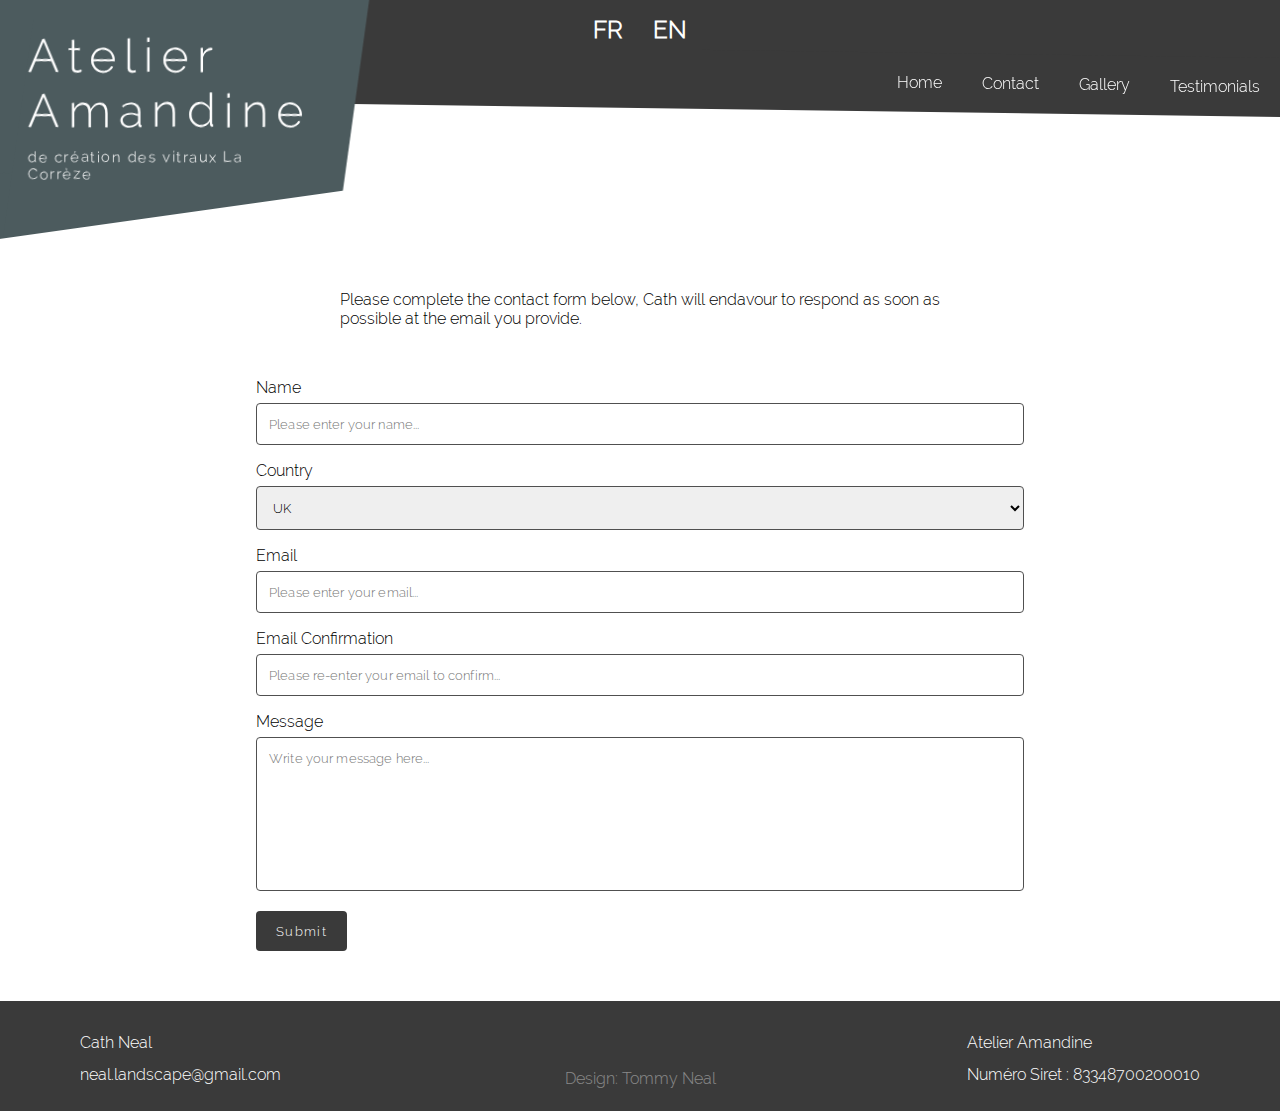
==== contact-en.html @ 633e2542 "Add files via upload" ====
<!DOCTYPE html>
<html lang="en">
<head>
  <meta charset="UTF-8">
  <meta name="viewport" content="width=device-width, initial-scale=1.0">
  <title>Atelier Amandine - Contact</title>
  <link rel="stylesheet" type="text/css" href="styles.css">
  <style>
    /* Footer positioning for this page, is dependent on relative top position of '#formContainer' in styles.ccs file*/
    #footer{
      position: relative;
      bottom: -150px;
    }
  </style>
</head>
<body>

  <!-- Language Toggle Links -->
  <div id="langTogContainer">
    <a class="langToggle" href="contact-fr.html"> FR </a>
    <a class="langToggle" href="contact-en.html"> EN </a>
  </div>

  <!-- Heading -->
  <div id="companyNameContainer" class="notranslate">
    <h1 id="companyName">Atelier <br> Amandine</h1>
    <h2 id="tagline">de cr&eacute;ation des vitraux La Corr&egrave;ze</h2>   
  </div>

  <!-- Navigation Bar -->
  <div id="navBarStartPos"></div>
  <div id="container">
    <ul>
      <li > <a href="testimonials-en.html">Testimonials</a></li>
      <li> <a href="gallery-en.html">Gallery</a></li>
      <li>  <a href="contact-en.html">Contact</a></li>
      <li> <a href="index.html">Home</a></li>
    </ul>
  </div>

  <!-- Contact Form -->
  <div id="formContainer">
    <div id="contactContainer">
      <p>Please complete the contact form below, Cath will endavour to respond as soon as possible at the email you provide.</p>
    </div>
    <form>
      <label for="name">Name</label>
      <input type="text" id="name" name="fullname" placeholder="Please enter your name..." required>

      <label for="country">Country</label>
      <select id="country" name="country">
        <option value="UK">UK</option>
        <option value="France">France</option>
      </select>

      <label for="email">Email</label>
      <input type="text" id="email" name="email" placeholder="Please enter your email..." required>

      <label for="emailConfirm">Email Confirmation</label>
      <input type="text" id="emailConfirm" name="emailConf" placeholder="Please re-enter your email to confirm..." required>
      <div id="alertBox">
        <p id="alert">Emails do not match</p>
      </div>

      <label for="message">Message</label>
      <textarea name="message" rows="8" placeholder="Write your message here..." required></textarea>

      <input type="submit" value="Submit">
    </form>
  </div>

  <!--- Footer -->
  <div id="footer">
    <p id="info"> Cath Neal<br>neal.landscape@gmail.com</p>
    <p id="NS"> Atelier Amandine<br>Numéro Siret :  83348700200010</p>
    <p id="design"> Design: Tommy Neal</p>
  </div> 
  
  <script src="app.js"></script>
</body>
</html>
---- styles.css ----
/*Adding custom font Raleway*/
@font-face {
  font-family: Raleway;
  src: url(fonts/Raleway-Light.ttf);
}
body{
  margin: 0;
  padding:0;
  font-family: Raleway, Verdana, Geneva, Tahoma, sans-serif;  
  position: relative; /*relative position required for min-width of webpage*/
  top: 0;
  left: 0;
  min-width: 970px; /*min-width of webpage*/
}
 
/*Language Toggle Links*/
#langTogContainer{
  position: fixed;
  top: 0;
  left: 50%;
  transform: translate(-50%, 0); /*Fixed positioning/translate centre the language toggle at the top of page*/
  z-index: 500;
  background-color: rgb(58, 58, 58);
}
.langToggle{
  color: white;
  font-size: 18pt;
  text-decoration: none;
  float: left;
  padding: 15px;
  font-weight: bold;
  transition: background-color 0.6s ease; /*Hover style change eases*/
}
.langToggle:hover{
  background-color: rgb(80, 80, 80); /*Hover style change*/
}

/*Heading and Tagline styles*/
#companyNameContainer {
  width: 340px; 
  height: 215px; 
  margin: 0;
  padding: 0;
  position: absolute;
  top: 0;
  left: 0;
  background-color: rgb(76, 91, 94);
  transform: skewY(-8deg); /*Skew container to give slanted style on bottom*/
  z-index: 200;
}
#companyNameContainer::before {
  width: 100%;
  height: 100%;
  content: "";
  position:absolute;
  top: 0;
  left: 18px;
  background: rgb(76, 91, 94);
  transform: skewX(-8deg); /*Add the same container before and skew in the x direction to give slanted style on right side*/
}
#companyNameContainer::after{ /*Add the same container after and reverse skew in y direction, this container covers transparent space left in the top left corner from previous skews*/ 
  width: 95%;
  height: 100%;
  content: "";
  position:absolute;
  top: -20%;
  left: 0;
  background: rgb(76, 91, 94);
  transform: skewY(8deg);
  z-index: -300;
}
#companyName {
  font-weight: 100;
  color: white;
  font-size: 35pt;
  margin: 0;
  padding: 28px 28px 0px 28px;
  max-width: 100%;
  letter-spacing: 0.17em;
  transform: skewY(8deg); /*Reverse Skew inherited from container so that text is straight*/
}
#tagline{
  color: white;
  font-weight: 100;
  font-size: 11pt;
  font-weight: 100;
  letter-spacing: 0.1em;
  margin: 0;
  padding: 10px 28px 28px 28px;
  transform: skewY(8deg) /*Reverse Skew inherited from container so that text is straight*/
}
  
/*NavBar Styles*/
  
#navBarStartPos{
  width: 100%;
  height: 49px; /*49px div to offset start position of navigation bar*/ 
  background-color: rgba(58, 58, 58);
}
#container{
  overflow: hidden;
  position: sticky;
  top:0;
  margin: 0;
  background-image: linear-gradient(to bottom, rgb(58, 58, 58, 1) 50%, rgb(58, 58, 58, 0)50%); /*Used to cover transparent space left by skew of <ul> and <li>'s, bottom half is left transparent so bottom skew style is left visible*/
  z-index: 100;

}
ul {
  list-style-type: none;
  margin: 0;
  padding: 0;
  overflow: hidden; /*Hide skew overflow*/
  background: rgba(58, 58, 58);
  position: -webkit-sticky; /* Safari */   
  position: sticky;
  top: 0;
  margin: 0 0 16px 0; /*Bottom margin used to create transparent skew for NavBar. If skewY() angle on ul/li/li a change, this must also be changed to fit.*/
  transform: skewY(0.8deg); /*Skew style for bottom of NavBar*/
  z-index: 100;

}
li {
  float: right; 
  transform: skewY(0.8deg); /*Skew style for bottom of NavBar*/
}
li a {
  text-decoration: none;
  color: white;
  display: block;
  padding:20px;
  transform: skewY(-1.6deg); /*Reverse inherited skews for text in NavBar*/
  transition: background-color 0.6s ease; /*Hover style change eases*/
}
li a:hover{
  background-color: rgb(80, 80, 80)
}
  
/* Background */
  
#main_background{
  position: relative; /*relative positioning to move slightly down*/
  top: -75px; 
  left: 0;
  width: 100%;
  height: 80vh; /*height not covering the whole viewport*/
  margin: 0;
  z-index: -20; /*low z index for rotating questions to be on top*/
  background: url("images/WorkingOriginal1111.jpg") no-repeat right bottom fixed; /*main picture for homepage, fixed positioning*/
  background-size: cover;
}
#quContainer{
  width: 100%;
  background-color: rgb(58, 58, 58, 0.7);
  height: 90px;
  position: absolute;
  bottom: 0;
  left: 0;
  right: 0;
}
.quText {
  width: 100%;
  font-size: 16pt;
  font-style: italic;
  letter-spacing: 0.15em;
  margin: 0;
  position: absolute;
  top: 30px;
  left: 0;
  text-align: center;
  color: white;
  animation-duration: 30s; /*animation settings for rotating questions on bottom on main picture*/
  animation-timing-function: ease-in-out;
  animation-iteration-count: infinite;
  -webkit-animation-timing-function: ease-in-out;
  -webkit-animation-duration: 30s;
  -webkit-animation-timing-function: infinite;
}
/*animation names for each question*/
#q1{
  animation-name: anim_1;
  -webkit-animation-name: anim_1;
}
#q2{
  animation-name: anim_2;
  -webkit-animation-name: anim_2;
}
#q3{
  animation-name: anim_3;
  -webkit-animation-name: anim_3;
}
@keyframes anim_1 {
  0%, 6% {opacity: 0; } /*fade in q1*/
  6%, 27% {opacity: 1; } /*max opacity*/
  33%, 100% {opacity: 0; } /*fade out q1*/
}
@-webkit-keyframes anim_1 {
  0%, 6% {opacity: 0; } /*fade in q1*/
  6%, 27% {opacity: 1; } /*max opacity*/
  33%, 100% {opacity: 0; } /*fade out q1*/
}
@keyframes anim_2 {
  0%, 33% {opacity: 0; } /*fade in q2*/
  39%, 60% {opacity: 1; } /*max opacity*/
  66%, 100% {opacity: 0; } /*fade out q2*/
}
@-webkit-keyframes anim_2 {
  0%, 33% {opacity: 0; } /*fade in q2*/
  39%, 60% {opacity: 1; } /*max opacity*/
  66%, 100% {opacity: 0; } /*fade out q2*/
}
@keyframes anim_3 {
  0%, 66% {opacity: 0; }/*fade in q3*/
  72%, 94% {opacity: 1; } /*max opacity*/
  94%, 100% {opacity: 0; } /*fade out q3*/
}
@-webkit-keyframes anim_3 {
  0%, 66% {opacity: 0; }/*fade in q3*/
  72%, 94% {opacity: 1; } /*max opacity*/
  94%, 100% {opacity: 0; } /*fade out q3*/
}
/* Info */
#flexContainer{
  position: relative;
  top: -50px; /*relative positioning to show top of pictures to user when page loads*/
  left: 0;
  display: flex; /*using flex display for responsive style*/
  flex-direction: row; /*flex in row direction*/
  margin: 0;
  padding: 15px 40px 15px 40px;
  max-width: 100%;
}
.imgContainer{
  margin: 0;
  padding: 15px 40px 15px 40px;
  flex: 33.33%; /*each picture takes a third of the space*/
}
.images{
  width: 100%;
}
#textContainer{
  position: relative; /*Container of main information positioned slightly higher to match picture above*/
  top: -50px; 
  padding: 0px 115px 0px 115px;
}
#para{
  text-align: justify;
  font-size: 17pt;
  line-height: 2.5em;
  font-weight: 500;
}

/* Footer */
#footer{
  position: relative; /*Position footer at bottom of page*/
  bottom: 0;
  left: 0;
  background-color: rgb(58, 58, 58);
  width: 100%;
  height: 110px;
  color: white;
  font-size: 12pt;
  line-height: 2em;
}
#info{
  position: absolute; /*position personal info to right*/
  top: 10px;
  left: 80px;
}
#design {
  width: 175px;
  text-align: center;
  opacity: 0.4;
  position: absolute;
  left: 50%;
  transform: translateX(-50%);
  bottom: 0;
}
#NS{
  position: absolute; /*position company info to left*/
  top: 10px;
  right: 80px;
}


/* Contact Form Styles */
#formContainer {
  position: relative; /*Push form down slightly*/
  top: 150px;
  padding: 0 20vw 50px 20vw;
}
#contactContainer{
  width: 600px;
  margin: auto;
  margin-bottom: 50px;
}
#alertBox {
  padding: 10px;
  display: none; /*Alert not displayed until form submitted incorrectly*/
}
#alert {
  padding: 10px;
  width: 250px;
  text-align: center;
  background-color: rgb(58, 58, 58);
  color: white;
  border-radius: 4px; /*rounded corners*/
}
input[type=text], select, textarea { /*selecting inputs*/
  font-family: Raleway, Verdana, Geneva, Tahoma, sans-serif;
  letter-spacing: 0.01em;
  width: 100%; 
  padding: 12px;
  border: 1px solid rgb(80, 80, 80); 
  border-radius: 4px; /*rounded corners*/
  box-sizing: border-box;
  margin-top: 6px; 
  margin-bottom: 16px; 
  resize: none;
}
input[type=submit] { /*selecting submit button*/
  font-family: Raleway, Verdana, Geneva, Tahoma, sans-serif;
  background-color: rgb(58, 58, 58);
  color: white;
  padding: 12px 20px;
  border: none;
  border-radius: 4px; /*rounded corners*/
  cursor: pointer; /*pointer when hovering*/
  letter-spacing: 0.1em;
}
input[type=submit]:hover { /*change style of submit when hovering*/
  background-color: rgb(80, 80, 80);
}
/* Gallery Styles */
#galleryContainer {
  max-width: 1200px; 
  min-width: 950px;
  height: 85vh; /*user can view whole gallery with navebar and heading in viewport*/
  position: relative;
  margin: 90px auto; /*add top and bottom margin, centre align*/
  background-color: rgba(58, 58, 58, 0.5);
  display: none; /*initially not visible, visibility changed in app2.js*/
  transition: 1s ease-in-out; /*when size is changed, transition is eased*/
}
#prev, #next {
  cursor: pointer; /*pointer on hover*/
  position: absolute;
  top: 50%;
  width: auto;
  margin-top: -22px;
  padding: 16px;
  color: white;
  font-weight: bold;
  font-size: 18px;
  transition: 0.6s ease; /*hover style change eased*/
  border-radius: 0 3px 3px 0; /*inside corners rounded*/
  user-select: none; /*can not highligh arrow as you can with text, produces more of an icon*/
}
#next {
  right: 0; /*move next button to opposite side*/
  border-radius: 3px 0 0 3px; /*inside corners rounded*/
}
#prev:hover, #next:hover {
  background-color: rgba(0,0,0,0.8); /*hover colour change*/
}
.slides{
  height: 100%;
  position: absolute;
  left: 50%; /*centre slides*/
  top: 0;
  transform: translateX(-50%); /*centre slides*/
}
.contentContainer{
  height: 94%; /*3% space at top and bottom*/
  position: relative;
  top: 0;
  left: 0;
  margin: 3% 0; /*centres img conytainers*/
}
.galleryImg{
  display: block;
  height: 100%;
}
.text{
  box-sizing: border-box;
  background-color: rgb(0, 0, 0, 0.6);
  position: absolute;
  left: 0;
  bottom: 0;
  width: 100%;
  height: 38px;
  padding: 2%;
  color: white;
  transition: 1s ease; /*when size is changed, transition is eased*/
}
.prompt{
  text-align: center;
  display: block;
}
.caption{
  display: none;
  text-align: justify;
  opacity: 0;
  transition: 1s ease; /*when opacity is changed, transition is eased*/
  padding-left: 1em;
  padding-right: 1em;
}
/* Fading animation for image changes in gallery*/
.fade {
  -webkit-animation-name: fade;
  -webkit-animation-duration: 1.5s;
  animation-name: fade;
  animation-duration: 1.5s;
}

@-webkit-keyframes fade {
  from {opacity: .4}
  to {opacity: 1}
}

@keyframes fade {
  from {opacity: .4}
  to {opacity: 1}
}

/*Testimonial Styles*/
#testsContainer{
  width: 100%;
  position: relative;
  top: 0;
  display: flex; /*using flex display for responsive style*/ 
  flex-direction: row-reverse; /*flex in reverse row direction*/
  flex-wrap: wrap; /*wraps onto new line after two testimonials*/
}
.testContainer{
  box-sizing: border-box; /*include padding in dimensions*/
  flex: 0 50%; /*items take 50% of room per row, and do not grow*/
  position: relative;
  top: 0;
  left: 0;
}

.testText{
  font-size: 14pt;
  text-align: justify;
  font-style: italic;
  line-height: 3em;
  letter-spacing: 1px;

}
.quoteMarkStart, .quoteMarkEnd{
  font-size: 6em;
  font-family: Georgia, serif; /*different font for quote marks*/
  font-weight: 100;
  color: rgb(0, 0, 0, 0.6);
}
.quoteMarkEnd{
  position: relative; /* position more to the right*/
  top: 0.5em;
  left: 1em;
}
.left{
  padding: 100px 75px 100px 200px; /*more padding on outside and less on inside*/
}
.right{
  padding: 100px 200px 100px 75px; /*more padding on outside and less on inside*/
}
.left .testText{
  position: relative; /*move quote slightly down*/
  top: 100px;
}


/* Responsive Styles */
@media only screen and (max-width: 1300px){
  .para{
    font-size: 15pt; /*change font size at smaller screen size*/
  }
}
@media only screen and (max-width: 1150px){
  #workBench {
    display: none; /*reduce number of pictures to two on main page at smaller screen size*/
  }
  .imgContainer{
    flex: 50%;
  }
}
@media only screen and (max-width: 990px){
  #langTogContainer{
    position: absolute;
    left: 485px; /*Stops Toggle buttons from drifting left with resizing past min width of body*/

  }
  #formContainer{
    padding: 0 200px 0 200px; /*less padding on form at smaller screen size*/
  }

}
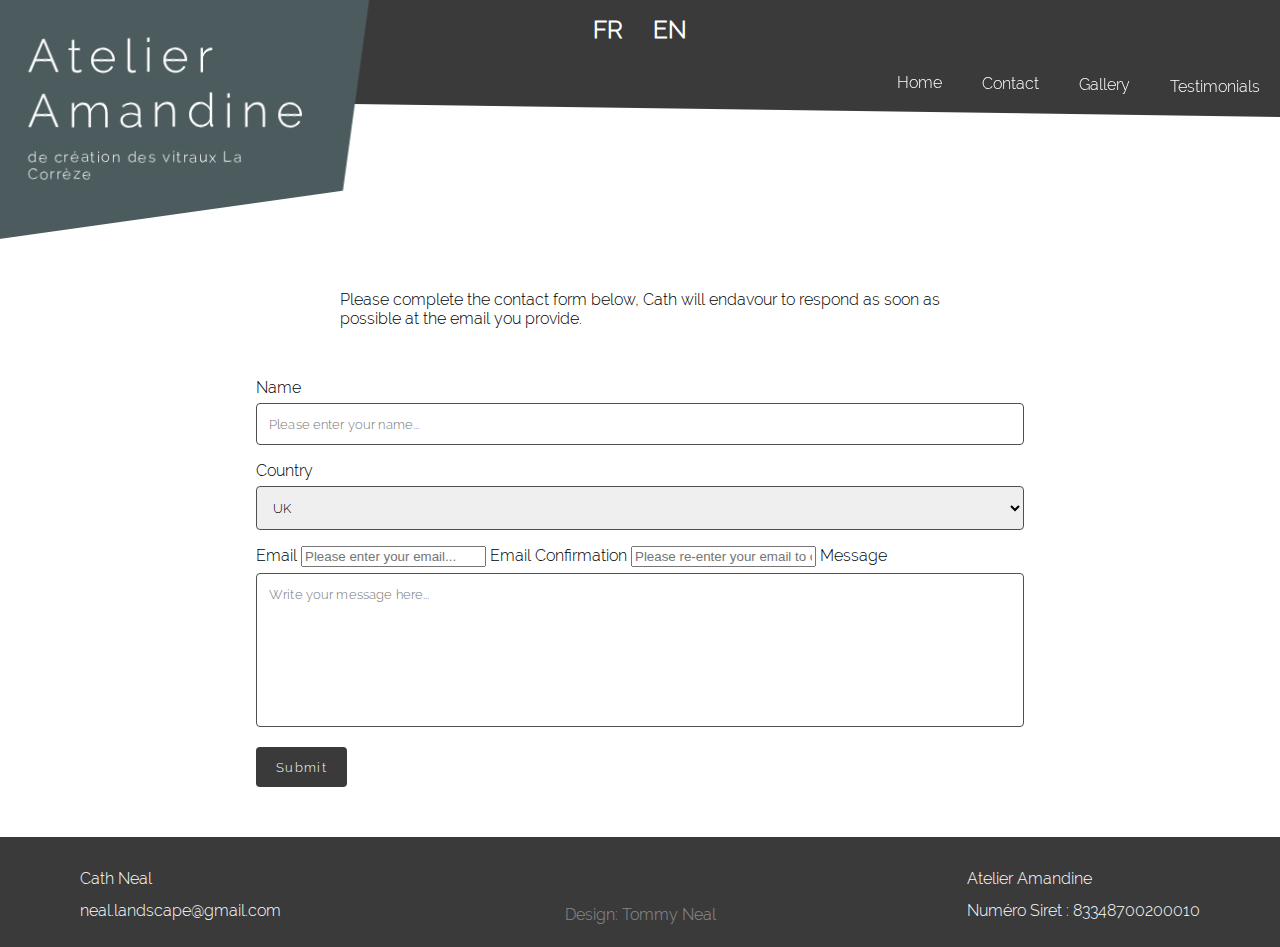
==== commit 8e3ed2cf: "Change input type on form" ====
--- a/contact-en.html
+++ b/contact-en.html
@@ -54,10 +54,10 @@
       </select>
 
       <label for="email">Email</label>
-      <input type="text" id="email" name="email" placeholder="Please enter your email..." required>
+      <input type="email" id="email" name="email" placeholder="Please enter your email..." required>
 
       <label for="emailConfirm">Email Confirmation</label>
-      <input type="text" id="emailConfirm" name="emailConf" placeholder="Please re-enter your email to confirm..." required>
+      <input type="email" id="emailConfirm" name="emailConf" placeholder="Please re-enter your email to confirm..." required>
       <div id="alertBox">
         <p id="alert">Emails do not match</p>
       </div>
@@ -78,4 +78,4 @@
   
   <script src="app.js"></script>
 </body>
-</html>+</html>
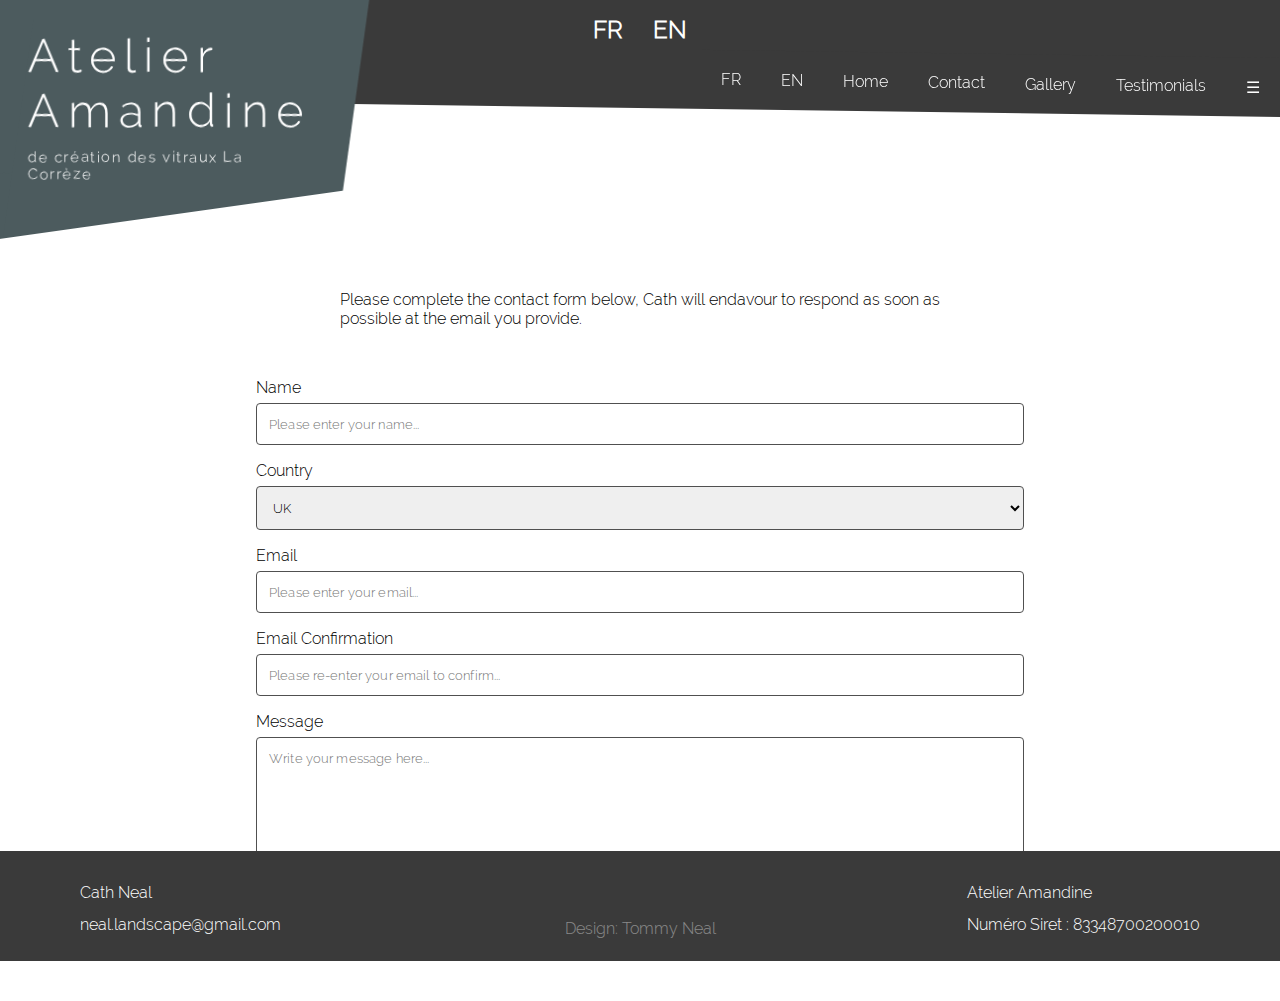
==== commit aa856600: "Update contact-en.html" ====
--- a/contact-en.html
+++ b/contact-en.html
@@ -5,13 +5,6 @@
   <meta name="viewport" content="width=device-width, initial-scale=1.0">
   <title>Atelier Amandine - Contact</title>
   <link rel="stylesheet" type="text/css" href="styles.css">
-  <style>
-    /* Footer positioning for this page, is dependent on relative top position of '#formContainer' in styles.ccs file*/
-    #footer{
-      position: relative;
-      bottom: -150px;
-    }
-  </style>
 </head>
 <body>
 
@@ -31,10 +24,13 @@
   <div id="navBarStartPos"></div>
   <div id="container">
     <ul>
-      <li > <a href="testimonials-en.html">Testimonials</a></li>
-      <li> <a href="gallery-en.html">Gallery</a></li>
-      <li>  <a href="contact-en.html">Contact</a></li>
-      <li> <a href="index.html">Home</a></li>
+      <li class="dropdown"> <a href="">&#9776;</a> </li>
+      <li class="dropdownItems"> <a href="testimonials-en.html">Testimonials</a></li>
+      <li class="dropdownItems"> <a href="gallery-en.html">Gallery</a></li>
+      <li class="dropdownItems">  <a href="contact-en.html">Contact</a></li>
+      <li class="dropdownItems"> <a href="index.html">Home</a></li>
+      <li class="dropdownItems mobLang"> <a href="contact-en.html"> EN </a> </li>
+      <li class="dropdownItems mobLang"> <a href="contact-fr.html"> FR </a> </li>
     </ul>
   </div>
 
--- a/styles.css
+++ b/styles.css
@@ -306,7 +306,7 @@
   color: white;
   border-radius: 4px; /*rounded corners*/
 }
-input[type=text], select, textarea { /*selecting inputs*/
+input[type=text], input[type=email], select, textarea { /*selecting inputs*/
   font-family: Raleway, Verdana, Geneva, Tahoma, sans-serif;
   letter-spacing: 0.01em;
   width: 100%; 
@@ -487,12 +487,11 @@
 }
 @media only screen and (max-width: 990px){
   #langTogContainer{
-    position: absolute;
     left: 485px; /*Stops Toggle buttons from drifting left with resizing past min width of body*/
 
   }
   #formContainer{
-    padding: 0 200px 0 200px; /*less padding on form at smaller screen size*/
+    padding: 0 200px 50px 200px; /*less padding on form at smaller screen size*/
   }
 
-}+}
